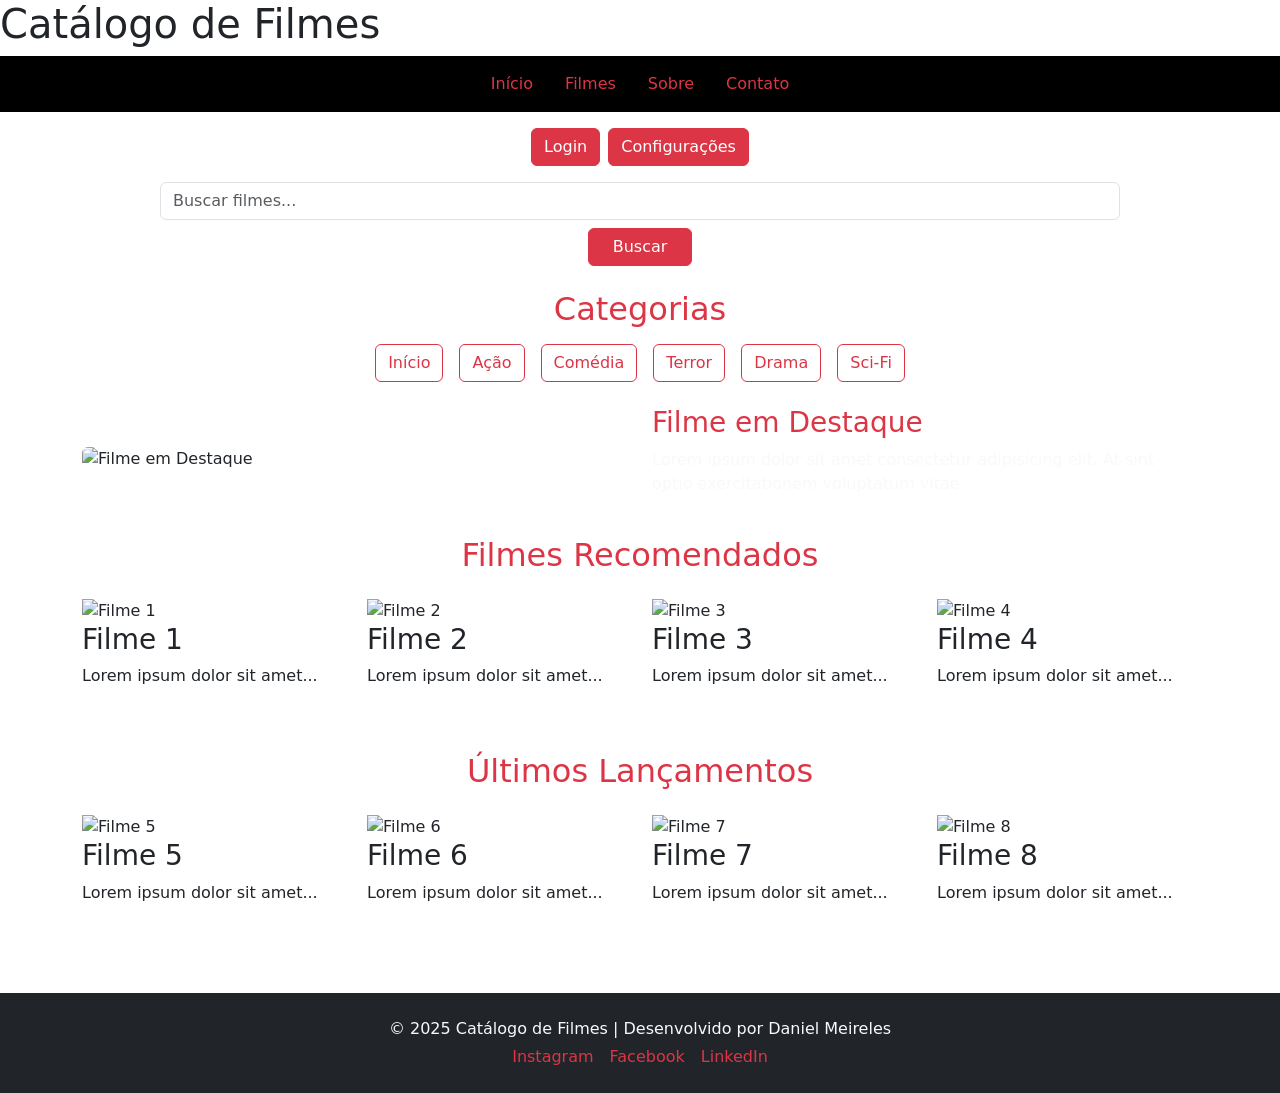
==== public/index.html @ 63df5fdf "feat: Estrutura inicial do projeto" ====
<!DOCTYPE html>
<html lang="pt-br">
<head>
    <meta charset="UTF-8">
    <meta name="viewport" content="width=device-width, initial-scale=1.0">
    <meta name="description" content="Catálogo de Filmes - Explore e descubra novos filmes">
    <title>Catálogo de Filmes</title>
    <!-- Bootstrap -->
    <link href="https://cdn.jsdelivr.net/npm/bootstrap@5.3.3/dist/css/bootstrap.min.css" rel="stylesheet">
    <link rel="stylesheet" href="style.css">
</head>
<body>

    <!-- Cabeçalho -->
    <header>
        <h1>Catálogo de Filmes</h1>
        <nav>
            <nav class="navbar navbar-expand-md navbar-dark bg-black justify-content-center">
                <ul class="navbar-nav flex-row flex-wrap gap-3">
                  <li class="nav-item">
                    <a class="nav-link text-danger" href="index.html">Início</a>
                  </li>
                  <li class="nav-item">
                    <a class="nav-link text-danger" href="filmes.html">Filmes</a>
                  </li>
                  <li class="nav-item">
                    <a class="nav-link text-danger" href="sobre.html">Sobre</a>
                  </li>
                  <li class="nav-item">
                    <a class="nav-link text-danger" href="contato.html">Contato</a>
                  </li>
                </ul>
              </nav>
              <div class="d-flex flex-wrap justify-content-center gap-2 my-3">
                <button class="btn btn-danger">Login</button>
                <button class="btn btn-danger">Configurações</button>
            </div>
              
              <form class="d-flex flex-column align-items-center gap-2 my-3">
                <input type="text" class="form-control w-75" placeholder="Buscar filmes...">
                <button type="submit" class="btn btn-danger px-4">Buscar</button>
            </form>
              
    </header>

    <!-- Menu categorias -->
    <aside class="container my-4">
        <h2 class="text-center text-danger mb-3">Categorias</h2>
        <ul class="d-flex flex-wrap justify-content-center gap-3 list-unstyled">
          <li><a href="index.html" class="btn btn-outline-danger">Início</a></li>
          <li><a href="acao.html" class="btn btn-outline-danger">Ação</a></li>
          <li><a href="comedia.html" class="btn btn-outline-danger">Comédia</a></li>
          <li><a href="terror.html" class="btn btn-outline-danger">Terror</a></li>
          <li><a href="drama.html" class="btn btn-outline-danger">Drama</a></li>
          <li><a href="scifi.html" class="btn btn-outline-danger">Sci-Fi</a></li>
        </ul>
      </aside>
      

    <!-- Conteúdo Principal -->
    <main>

<!-- Banner Principal - Filme em Destaque -->
<section class="container my-4">
    <div class="row align-items-center">
      <div class="col-md-6 mb-3 mb-md-0">
        <img src="https://picsum.photos/800/200" alt="Filme em Destaque" class="img-fluid rounded">
      </div>
      <div class="col-md-6">
        <h3 class="text-danger">Filme em Destaque</h3>
        <p class="text-light">
          Lorem ipsum dolor sit amet consectetur adipisicing elit. At sint optio exercitationem voluptatum vitae.
        </p>
      </div>
    </div>
  </section>
  

<!-- Seção de Filmes Recomendados -->
<section class="filmes-recomendados">
    <h2 class="text-danger text-center my-4">Filmes Recomendados</h2>
    <div class="container">
      <div class="row justify-content-center">
        <div class="col-12 col-sm-6 col-md-4 col-lg-3 mb-4">
          <article class="filme">
            <img src="https://picsum.photos/200/300" alt="Filme 1">
            <h3>Filme 1</h3>
            <p>Lorem ipsum dolor sit amet...</p>
          </article>
        </div>
        <div class="col-12 col-sm-6 col-md-4 col-lg-3 mb-4">
          <article class="filme">
            <img src="https://picsum.photos/200/300" alt="Filme 2">
            <h3>Filme 2</h3>
            <p>Lorem ipsum dolor sit amet...</p>
          </article>
        </div>
        <div class="col-12 col-sm-6 col-md-4 col-lg-3 mb-4">
          <article class="filme">
            <img src="https://picsum.photos/200/300" alt="Filme 3">
            <h3>Filme 3</h3>
            <p>Lorem ipsum dolor sit amet...</p>
          </article>
        </div>
        <div class="col-12 col-sm-6 col-md-4 col-lg-3 mb-4">
          <article class="filme">
            <img src="https://picsum.photos/200/300" alt="Filme 4">
            <h3>Filme 4</h3>
            <p>Lorem ipsum dolor sit amet...</p>
          </article>
        </div>
      </div>
    </div>
  </section>
  
<!-- Seção de Últimos Lançamentos -->
<section class="ultimos-lancamentos">
    <h2 class="text-danger text-center my-4">Últimos Lançamentos</h2>
    <div class="container">
      <div class="row justify-content-center">
        <div class="col-12 col-sm-6 col-md-4 col-lg-3 mb-4">
          <article class="filme">
            <img src="https://picsum.photos/200/300" alt="Filme 5">
            <h3>Filme 5</h3>
            <p>Lorem ipsum dolor sit amet...</p>
          </article>
        </div>
        <div class="col-12 col-sm-6 col-md-4 col-lg-3 mb-4">
          <article class="filme">
            <img src="https://picsum.photos/200/300" alt="Filme 6">
            <h3>Filme 6</h3>
            <p>Lorem ipsum dolor sit amet...</p>
          </article>
        </div>
        <div class="col-12 col-sm-6 col-md-4 col-lg-3 mb-4">
          <article class="filme">
            <img src="https://picsum.photos/200/300" alt="Filme 7">
            <h3>Filme 7</h3>
            <p>Lorem ipsum dolor sit amet...</p>
          </article>
        </div>
        <div class="col-12 col-sm-6 col-md-4 col-lg-3 mb-4">
          <article class="filme">
            <img src="https://picsum.photos/200/300" alt="Filme 8">
            <h3>Filme 8</h3>
            <p>Lorem ipsum dolor sit amet...</p>
          </article>
        </div>
      </div>
    </div>
  </section>
  
    </main>

    <!-- Rodapé -->
    <footer class="bg-dark text-light text-center py-4 mt-5">
        <p class="mb-1">&copy; 2025 Catálogo de Filmes | Desenvolvido por Daniel Meireles</p>
        <div class="d-flex justify-content-center gap-3">
          <a href="#" class="text-danger text-decoration-none">Instagram</a>
          <a href="#" class="text-danger text-decoration-none">Facebook</a>
          <a href="#" class="text-danger text-decoration-none">LinkedIn</a>
        </div>
      </footer>
      
      
      <script src="app.js"></script>

</body>
</html>
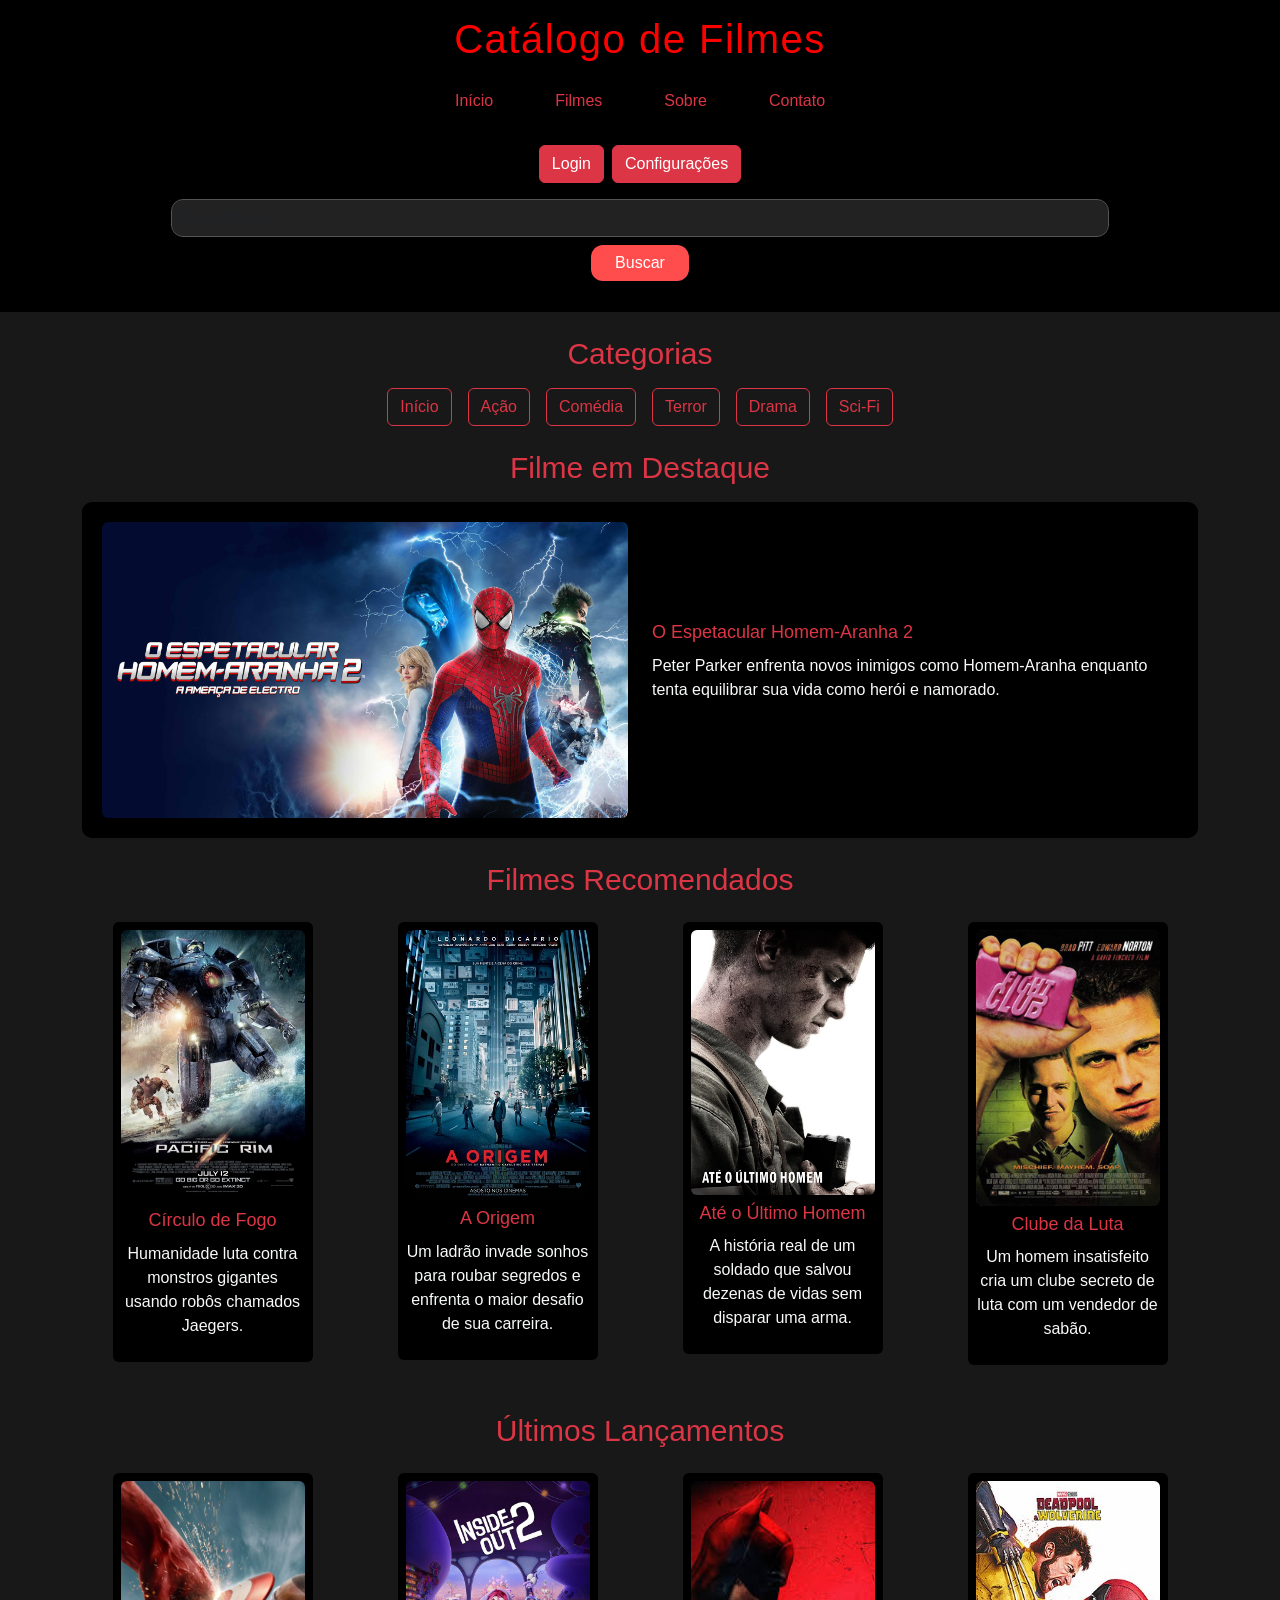
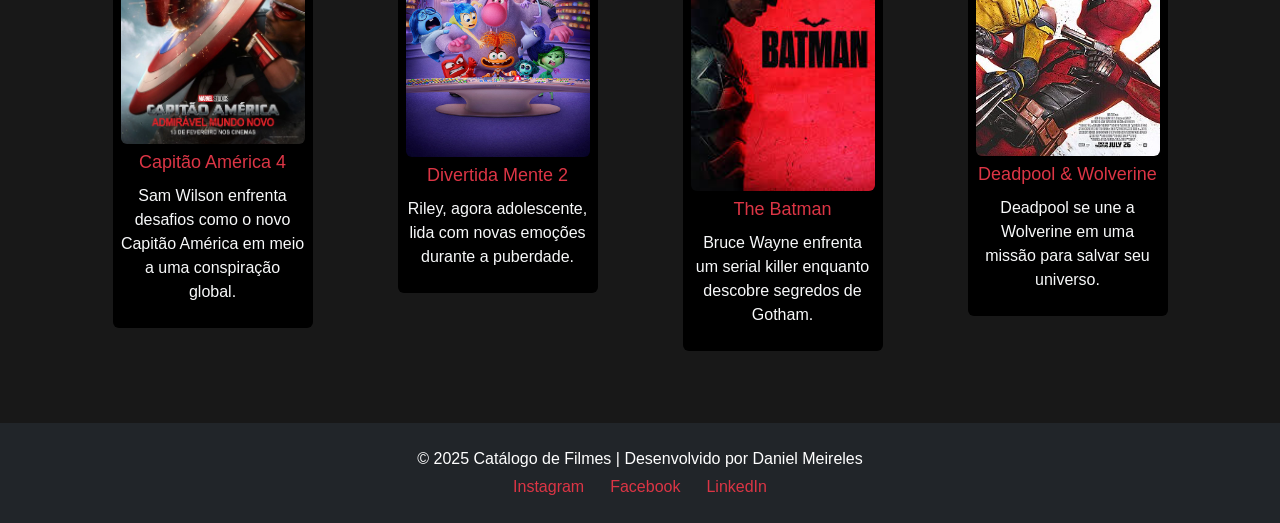
==== commit 013d6ab3: "feat: Página home dinâmica" ====
--- a/public/index.html
+++ b/public/index.html
@@ -7,7 +7,7 @@
     <title>Catálogo de Filmes</title>
     <!-- Bootstrap -->
     <link href="https://cdn.jsdelivr.net/npm/bootstrap@5.3.3/dist/css/bootstrap.min.css" rel="stylesheet">
-    <link rel="stylesheet" href="style.css">
+    <link rel="stylesheet" href="styles.css">
 </head>
 <body>
 
@@ -62,93 +62,35 @@
 
 <!-- Banner Principal - Filme em Destaque -->
 <section class="container my-4">
-    <div class="row align-items-center">
-      <div class="col-md-6 mb-3 mb-md-0">
-        <img src="https://picsum.photos/800/200" alt="Filme em Destaque" class="img-fluid rounded">
-      </div>
-      <div class="col-md-6">
-        <h3 class="text-danger">Filme em Destaque</h3>
-        <p class="text-light">
-          Lorem ipsum dolor sit amet consectetur adipisicing elit. At sint optio exercitationem voluptatum vitae.
-        </p>
-      </div>
+    <h2 class="text-danger text-center mb-3">Filme em Destaque</h2>
+    <div class="filme-destaque">
+      <!-- seção configurada via JS -->
     </div>
   </section>
+  
   
 
 <!-- Seção de Filmes Recomendados -->
 <section class="filmes-recomendados">
     <h2 class="text-danger text-center my-4">Filmes Recomendados</h2>
     <div class="container">
-      <div class="row justify-content-center">
-        <div class="col-12 col-sm-6 col-md-4 col-lg-3 mb-4">
-          <article class="filme">
-            <img src="https://picsum.photos/200/300" alt="Filme 1">
-            <h3>Filme 1</h3>
-            <p>Lorem ipsum dolor sit amet...</p>
-          </article>
-        </div>
-        <div class="col-12 col-sm-6 col-md-4 col-lg-3 mb-4">
-          <article class="filme">
-            <img src="https://picsum.photos/200/300" alt="Filme 2">
-            <h3>Filme 2</h3>
-            <p>Lorem ipsum dolor sit amet...</p>
-          </article>
-        </div>
-        <div class="col-12 col-sm-6 col-md-4 col-lg-3 mb-4">
-          <article class="filme">
-            <img src="https://picsum.photos/200/300" alt="Filme 3">
-            <h3>Filme 3</h3>
-            <p>Lorem ipsum dolor sit amet...</p>
-          </article>
-        </div>
-        <div class="col-12 col-sm-6 col-md-4 col-lg-3 mb-4">
-          <article class="filme">
-            <img src="https://picsum.photos/200/300" alt="Filme 4">
-            <h3>Filme 4</h3>
-            <p>Lorem ipsum dolor sit amet...</p>
-          </article>
-        </div>
+      <div id="filmes-recomendados" class="row justify-content-center">
+        <!-- seção configurada via JS -->
+    </div>
+    </div>
+  </section>
+  
+  
+<!-- Seção de Últimos Lançamentoos -->
+<section class="ultimos-lancamentos">
+    <h2 class="text-danger text-center my-4">Últimos Lançamentos</h2>
+    <div class="container">
+      <div id="filmes-lancamentos" class="row justify-content-center">
+        <!-- seção configurada via JS -->
       </div>
     </div>
   </section>
   
-<!-- Seção de Últimos Lançamentos -->
-<section class="ultimos-lancamentos">
-    <h2 class="text-danger text-center my-4">Últimos Lançamentos</h2>
-    <div class="container">
-      <div class="row justify-content-center">
-        <div class="col-12 col-sm-6 col-md-4 col-lg-3 mb-4">
-          <article class="filme">
-            <img src="https://picsum.photos/200/300" alt="Filme 5">
-            <h3>Filme 5</h3>
-            <p>Lorem ipsum dolor sit amet...</p>
-          </article>
-        </div>
-        <div class="col-12 col-sm-6 col-md-4 col-lg-3 mb-4">
-          <article class="filme">
-            <img src="https://picsum.photos/200/300" alt="Filme 6">
-            <h3>Filme 6</h3>
-            <p>Lorem ipsum dolor sit amet...</p>
-          </article>
-        </div>
-        <div class="col-12 col-sm-6 col-md-4 col-lg-3 mb-4">
-          <article class="filme">
-            <img src="https://picsum.photos/200/300" alt="Filme 7">
-            <h3>Filme 7</h3>
-            <p>Lorem ipsum dolor sit amet...</p>
-          </article>
-        </div>
-        <div class="col-12 col-sm-6 col-md-4 col-lg-3 mb-4">
-          <article class="filme">
-            <img src="https://picsum.photos/200/300" alt="Filme 8">
-            <h3>Filme 8</h3>
-            <p>Lorem ipsum dolor sit amet...</p>
-          </article>
-        </div>
-      </div>
-    </div>
-  </section>
   
     </main>
 
--- a/public/styles.css
+++ b/public/styles.css
@@ -0,0 +1,302 @@
+/* Cabeçalho */
+header {
+    background-color: #000; /* Fundo preto para destacar do fundo geral */
+    color: #fff; /* Texto branco para contraste */
+    padding: 20px;
+    text-align: center;
+    position: relative;
+}
+
+header h1 {
+    margin: 0;
+    font-size: 24px;
+    letter-spacing: 1.5px; /* Para um efeito mais sofisticado */
+}
+
+header nav {
+    margin-top: 10px;
+}
+
+header nav a {
+    color: #ff0000; /* Cor vermelha para os links */
+    text-decoration: none;
+    margin: 0 15px;
+    font-weight: bold;
+    transition: color 0.3s ease;
+}
+
+header nav a:hover {
+    color: #ff4d4d; /* Efeito hover mais suave */
+}
+/* Estilo do Cabeçalho */
+header {
+    background-color: #000; /* Fundo preto */
+    color: #fff; /* Texto branco */
+    padding: 15px; /* Menor espaçamento */
+    text-align: center; /* Centralizar conteúdo */
+}
+
+/* Título do Cabeçalho */
+header h1 {
+    font-size: 40px; /* Título maior */
+    margin-bottom: 8px;
+}
+
+/* Navegação */
+nav ul {
+    display: flex; /* Itens na horizontal */
+    justify-content: center; /* Centralizado */
+    list-style: none; /* Sem marcadores */
+    padding: 0;
+    gap: 15px; /* Menor espaçamento entre os links */
+}
+
+nav a {
+    color: #fff; /* Texto branco */
+    text-decoration: none; /* Remove sublinhado */
+    font-weight: normal; /* Texto sem negrito */
+}
+
+nav a:hover {
+    text-decoration: underline; /* Efeito simples ao passar o mouse */
+}
+
+/* Botões de Login e Configurações */
+.botoes-controle button {
+    background-color: #ff4d4d; /* Tom de vermelho claro*/
+    color: #fff;
+    border: 1px solid #ff4d4d;
+    border-radius: 12px; /* Bordas mais discretas */
+    padding: 5px 10px;
+    cursor: pointer;
+    transition: background 0.2s;
+}
+
+.botoes-controle button:hover {
+    background-color: #cc0000; /* Efeito simples */
+}
+
+/* Barra de Pesquisa */
+form {
+    margin-top: 10px;
+}
+
+form input[type="text"] {
+    width: 75%;
+    padding: 6px;
+    border: 1px solid #555; /* Cinza claro*/
+    border-radius: 12px; /* Bordas arredondadas */
+    background-color: #222; /* Fundo mais escuro */
+    color: #fff;
+}
+
+form button[type="submit"] {
+    background-color: #ff4d4d; /* Mesma cor dos botões */
+    color: #fff;
+    border: none;
+    border-radius: 12px;
+    padding: 6px 12px;
+    cursor: pointer;
+    transition: background 0.2s;
+}
+
+form button[type="submit"]:hover {
+    background-color: #cc0000; /* Efeito no hover */
+}
+/* Títulos principais */
+h1, h2 {
+    color: #ff4d4d; /* vermelho */
+    font-size: 30px;
+    margin-bottom: 15px;
+    text-align: center;
+}
+
+/* Títulos menores */
+h3, h4, h5 {
+    color: #fff; /* Texto branco para subtítulos menores */
+    font-size: 18px;
+    margin-bottom: 10px;
+}
+
+/* Textos comuns */
+p {
+    color: #ddd; /* Cinza claro para melhor leitura */
+    font-size: 16px;
+    line-height: 1.5; /* Espaçamento confortável */
+}
+
+/* Links no conteúdo principal */
+main a {
+    color: #ff4d4d; /* Vermelho  */
+    text-decoration: none;
+}
+
+main a:hover {
+    text-decoration: underline; /* Efeito discreto no hover */
+}
+/* Títulos */
+h1, h2 {
+    color: #ff0000; /* Vermelho */
+    text-align: center;
+    margin-bottom: 15px;
+}
+
+/* Textos e Links */
+p {
+    color: #ffffff; /* Branco */
+}
+
+a {
+    color: #ff0000; /* Vermelho */
+    text-decoration: none;
+    transition: color 0.3s ease; /* Efeito suave na mudança de cor */
+}
+
+a:hover {
+    color: #ff4d4d; /* Vermelho mais claro no hover */
+}
+/* Exibição dos Filmes */
+.grid-filmes {
+    display: grid;
+    grid-template-columns: repeat(4, 1fr); /* Garante 4 filmes por linha */
+    gap: 20px; /* Espaçamento entre os filmes */
+    background-color: #222; /* Cinza escuro */
+    padding: 20px;
+    border-radius: 8px;
+    max-width: 100%; /* Evita que a área fique maior que a tela */
+}
+
+.filme {
+    background-color: #000; /* Fundo preto */
+    padding: 10px;
+    border-radius: 8px;
+    text-align: center;
+    width: 100%; /* Ocupa 100% da célula do grid */
+    max-width: 200px; /* Define o tamanho máximo */
+    margin: 0 auto; /* Centraliza no grid */
+}
+
+.filme img {
+    width: 100%; /* Se adapta automaticamente */
+    height: auto; /* Mantém a proporção */
+    border-radius: 8px;
+}
+
+.filme h3 {
+    color: #ff0000; /* Títulos em vermelho */
+}
+
+.filme p {
+    color: #ffffff; /* Texto em branco */
+}
+/* Fundo geral */
+body {
+    background-color: #181818; 
+    color: #fff; 
+    margin: 0;
+    padding: 0;
+    box-sizing: border-box;
+    font-family: Arial, sans-serif; 
+}
+/* Filme em Destaque */
+.filme-destaque {
+    display: flex;
+    align-items: center;
+    gap: 20px; /* Espaçamento entre imagem e texto */
+    background-color: #000; /* Fundo preto para destacar */
+    padding: 20px;
+    border-radius: 10px;
+}
+
+.filme-destaque .descricao { 
+    color: #fff;
+    max-width: 60%;
+    text-align: justify;
+    font-size: 25px; /* Aumentando o tamanho do texto */
+}
+
+.filme-destaque .descricao h3 {
+    color: #e50914; /* Título "Filme em Destaque" em vermelho */
+    font-size: 30px; /* Título um pouco maior para chamar atenção */
+    margin-bottom: 10px; /* Espaçamento abaixo do título */
+}
+/* Categorias */
+
+.menu-lateral {
+    display: flex;
+    justify-content: center; /* Centraliza horizontalmente */
+    gap: 20px; /* Espaçamento entre os itens */
+    padding: 15px 0;
+}
+
+.menu-lateral ul {
+    list-style: none; 
+    padding: 0;
+    display: flex;
+    gap: 15px; 
+}
+
+.menu-lateral a {
+    color: #e50914; /* Vermelho para se destacar */
+    text-decoration: none;
+    font-weight: bold; 
+    font-size: 20px; /* Texto maior */
+    padding: 8px 15px;
+    border: 2px solid #e50914; /* Margem ao redor igual ao estilo de login/configurações */
+    border-radius: 8px;
+    transition: background 0.3s ease; /* Efeito suave ao passar o mouse */
+}
+
+.menu-lateral a:hover {
+    background-color: #e50914; /* Fica vermelho ao passar o mouse */
+    color: #000; /* Texto fica preto no hover */
+}
+/* Categorias abaixo do título */
+.grid-filmes .categoria {
+    background-color: #e50914; 
+    color: #fff;
+    padding: 5px 10px;
+    border-radius: 8px;
+    display: inline-block; /* Para não ocupar a largura total */
+    font-weight: bold;
+    margin-top: 10px;
+}
+
+/* Botões de Login e Configurações */
+.botoes-controle {
+    position: absolute;
+    top: 20px;
+    right: 20px;
+    display: flex;
+    gap: 10px;
+}
+
+.botoes-controle button {
+    background-color: #e50914; 
+    color: #fff;
+    border: none;
+    padding: 8px 15px;
+    border-radius: 8px;
+    cursor: pointer;
+    transition: background 0.3s ease;
+}
+
+.botoes-controle button:hover {
+    background-color: #fff; 
+    color: #e50914;
+    border: 2px solid #e50914;
+}
+
+footer {
+    background-color: #000;
+    color: #fff;
+    text-align: center;
+    padding: 20px;
+    margin-top: 30px;
+}
+
+footer a {
+    color: #ff4d4d;
+    text-decoration: none;
+    margin: 0 5px;
+}
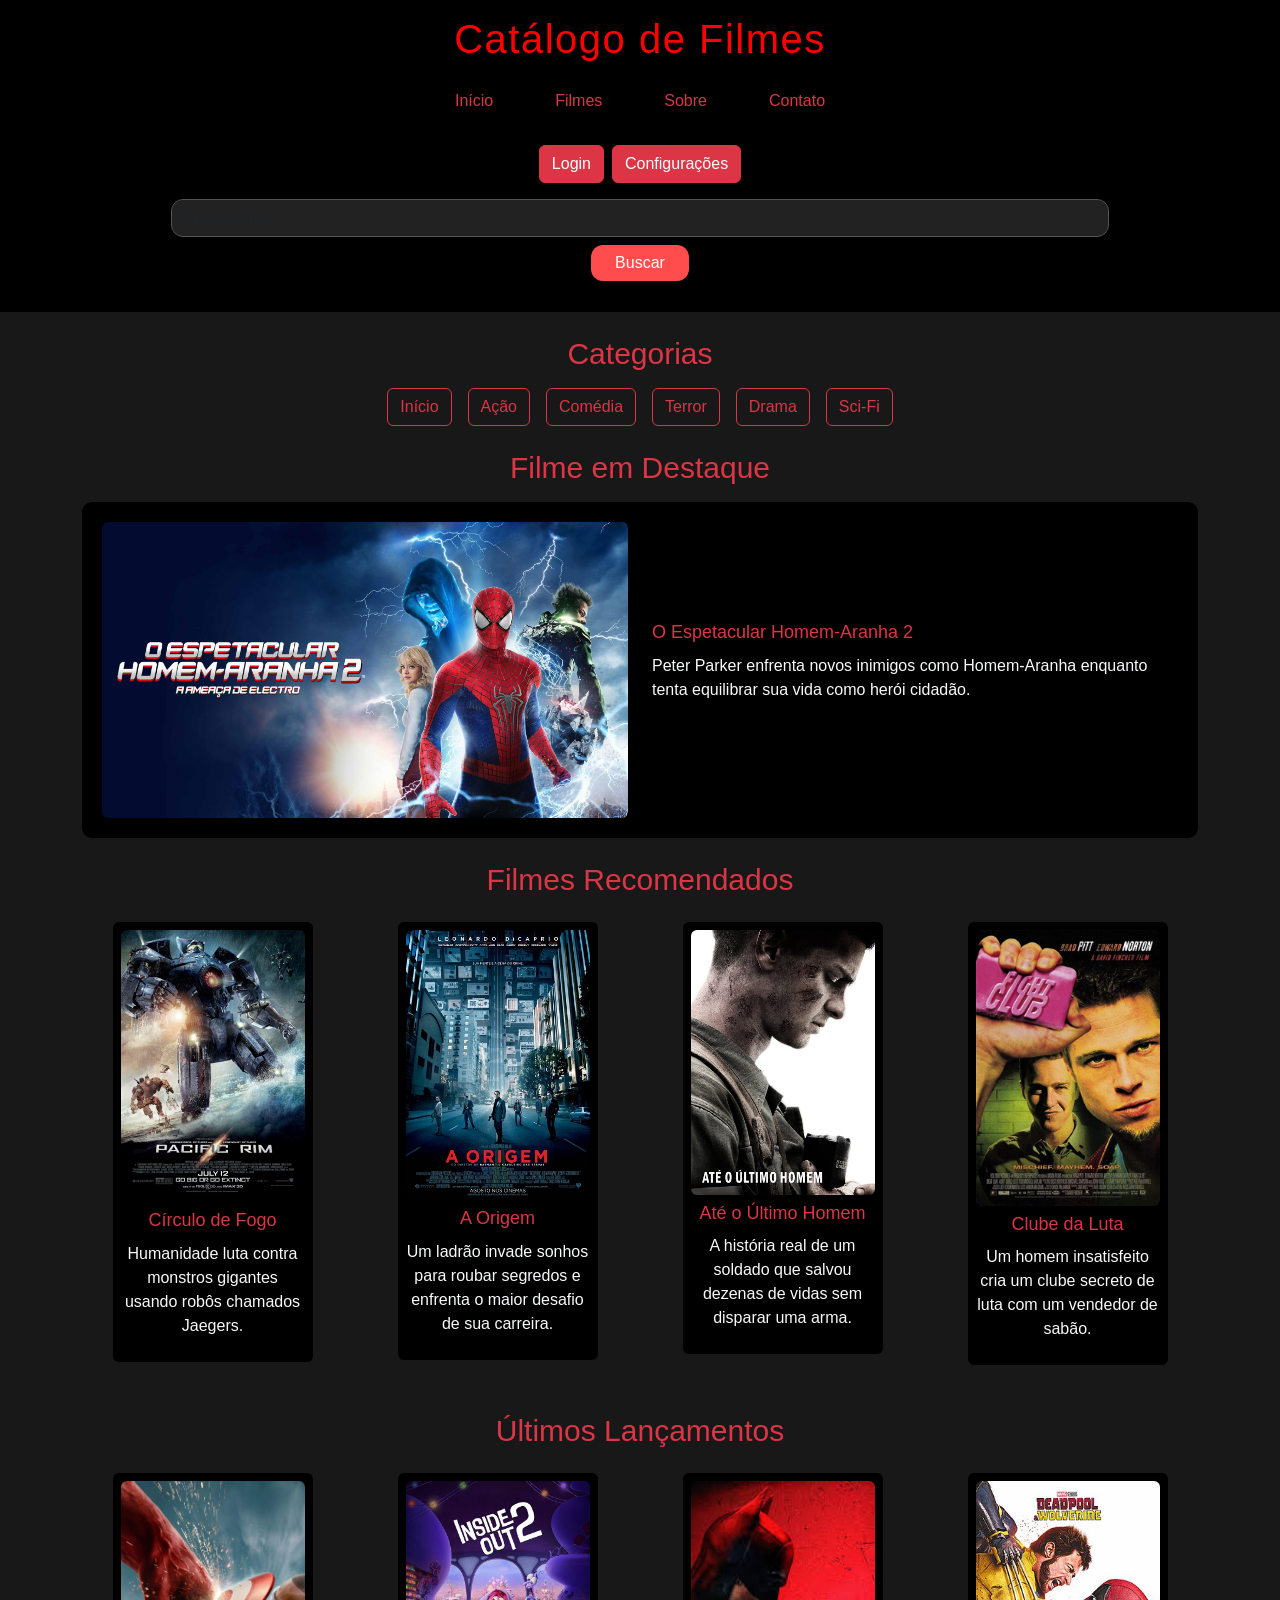
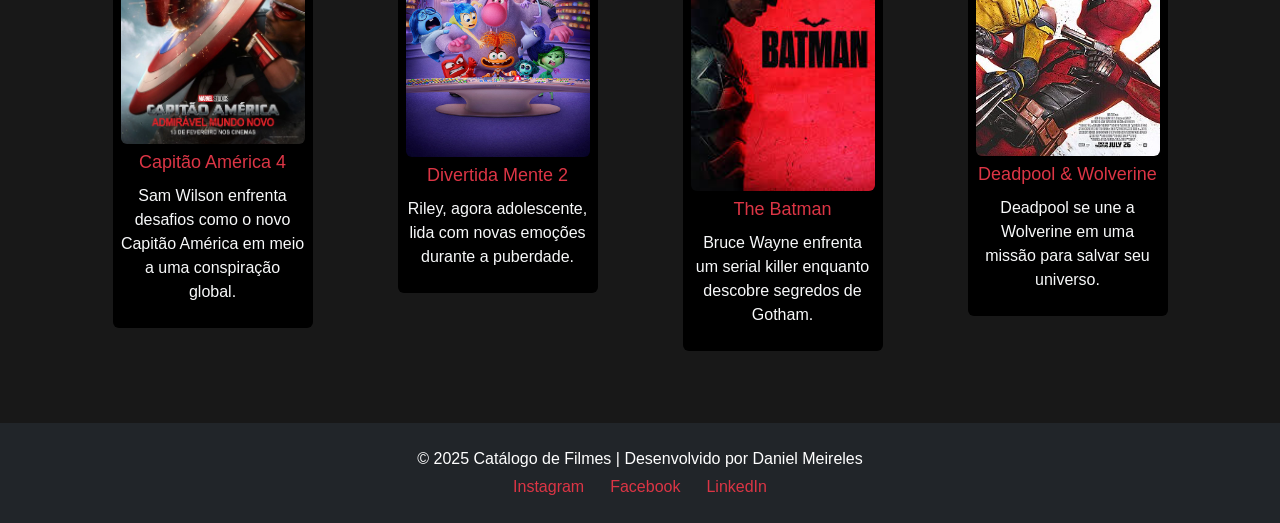
==== commit fb849d32: "feat: Página detalhes do item + Correção e melhoras de trechos do código + link para o linkedin" ====
--- a/public/index.html
+++ b/public/index.html
@@ -100,7 +100,7 @@
         <div class="d-flex justify-content-center gap-3">
           <a href="#" class="text-danger text-decoration-none">Instagram</a>
           <a href="#" class="text-danger text-decoration-none">Facebook</a>
-          <a href="#" class="text-danger text-decoration-none">LinkedIn</a>
+          <a href="https://www.linkedin.com/in/daniel-meireles-343821354?utm_source=share&utm_campaign=share_via&utm_content=profile&utm_medium=ios_app" class="text-danger text-decoration-none">LinkedIn</a>
         </div>
       </footer>
       
